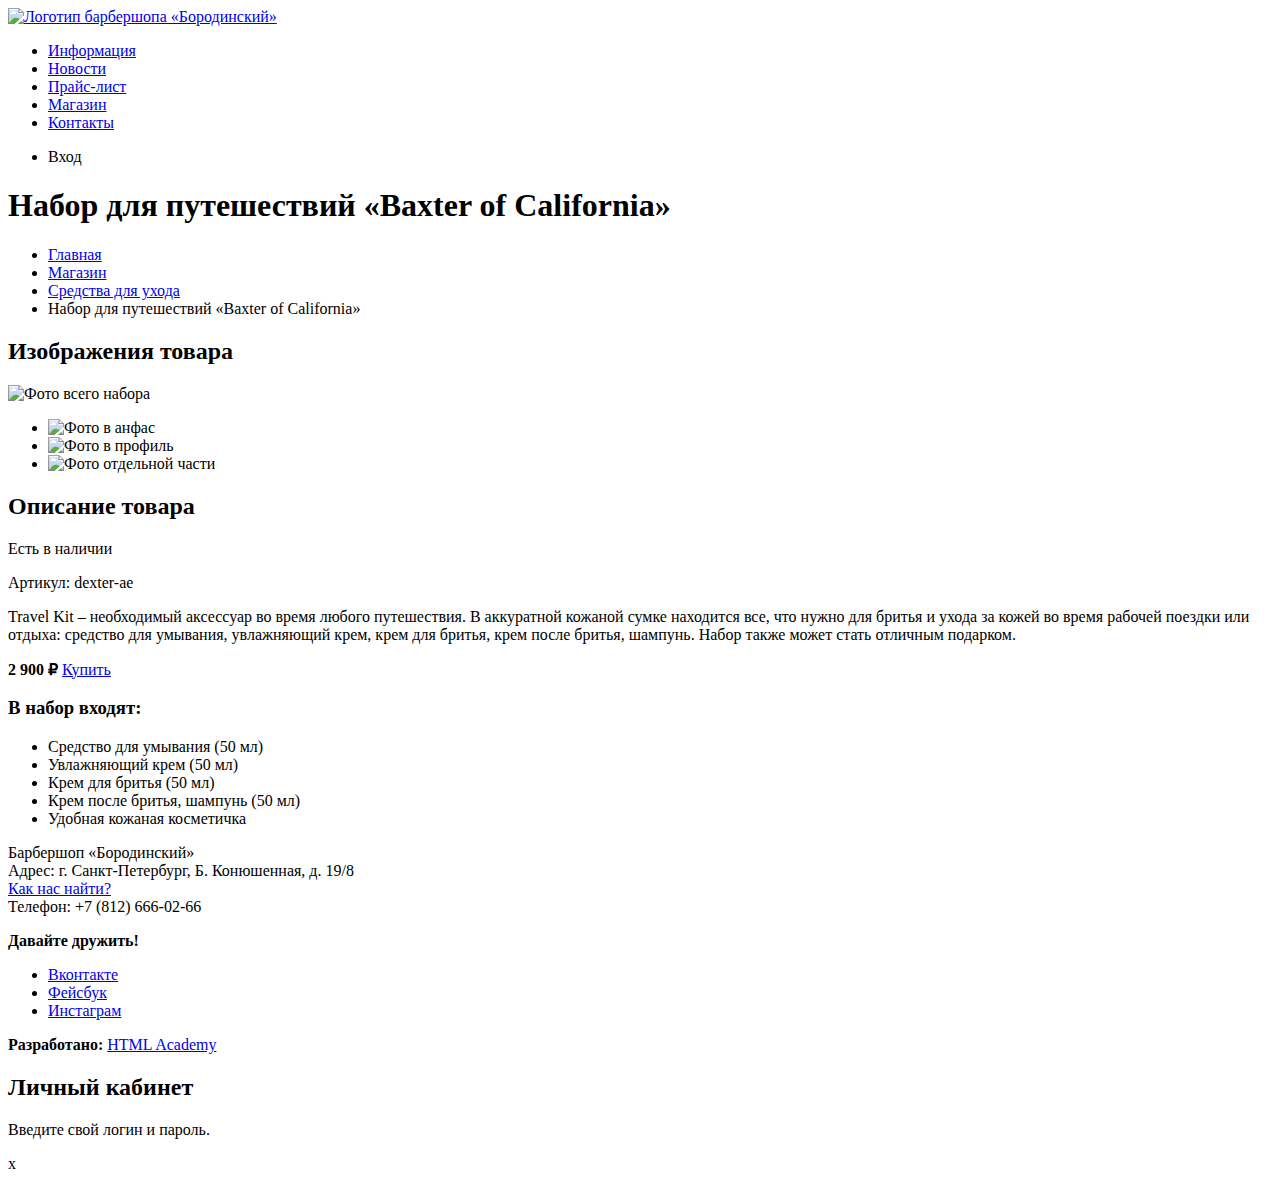
==== catalog-item.html @ 85d0fcfa "Задание 2 страница товара" ====
<!DOCTYPE html>
<html lang="ru">
  <head>
    <meta charset="utf-8">
    <title></title>
  </head>
  <body>
    <header class="main-header">
      <nav class="main-navigation">
        <a class="main-header-logo" href="index.html">
          <img src="img/logo.svg" width="111" height="24" alt="Логотип барбершопа «Бородинский»">
        </a>
        <ul class="site-navigation">
          <li><a href="info.html">Информация</a></li>
          <li><a href="news.html">Новости</a></li>
          <li><a href="price.html">Прайс-лист</a></li>
           <li class="site-navigation-current"><a href="catalog.html">Магазин</a></li>
          <li><a href="contacts.html">Контакты</a></li>
        </ul>
        <ul class="user-navigation">
          <li class="login-link">Вход</li>
        </ul>
      </nav>
    </header>
    <main class="container">
      
      <h1 class="page-title">Набор для путешествий «Baxter of California»</h1>
      
      <ul class="breadcrumbs">
        <li><a href="index.html">Главная</a></li>
        <li><a href="#">Магазин</a></li>
        <li><a href="#">Средства для ухода</a></li>
        <li class="breadcrumbs-current">Набор для путешествий «Baxter of California»</li>
      </ul>
      
      <section class="product-photos">
        <h2 class="visually-hidden">Изображения товара</h2>
        <p class="product-photo-full">
          <img src="img/product-big.jpg" width="460" height="498" alt="Фото всего набора">
        </p>
        <ul class="product-photo-preview">
          <li><img src="img/product-small-1.jpg" width="140" height="149" alt="Фото в анфас"></li>
          <li><img src="img/product-small-2.jpg" width="140" height="149" alt="Фото в профиль"></li>
          <li><img src="img/product-small-3.jpg" width="140" height="149" alt="Фото отдельной части"></li>
        </ul>
      </section>
      
      <section class="product-info">
        <h2 class="visually-hidden">Описание товара</h2>
        <p class="product-availability">Есть в наличии</p>
        <p class="product-article">Артикул: dexter-ae</p>
        <p class="product-text">Travel Kit – необходимый аксессуар во время любого путешествия. В аккуратной кожаной сумке находится все, что нужно для бритья и ухода за кожей во время рабочей поездки или отдыха: средство для умывания, увлажняющий крем, крем для бритья, крем после бритья, шампунь. Набор также может стать отличным подарком.</p>
        <p class="product-price">
          <b>2 900 ₽</b>
          <a class="button" href="#">Купить</a>
        </p>
        <h3>В набор входят:</h3>
        <ul>
          <li>Средство для умывания (50 мл)</li>
          <li>Увлажняющий крем (50 мл)</li>
          <li>Крем для бритья (50 мл)</li>
          <li>Крем после бритья, шампунь (50 мл)</li>
          <li>Удобная кожаная косметичка</li>
        </ul>
      </section>
    </main>
    <footer class="main-footer">
      <p class="footer-contacts">
        Барбершоп «Бородинский»<br>
        Адрес: г. Санкт-Петербург, Б. Конюшенная, д. 19/8<br>
        <a href="map.html">Как нас найти?</a><br>
        Телефон: +7 (812) 666-02-66
      </p>
      <div class="footer-social">
        <b>Давайте дружить!</b>
        <ul>
          <li><a class="social-button" href="#">Вконтакте</a></li>
          <li><a class="social-button" href="#">Фейсбук</a></li>
          <li><a class="social-button" href="#">Инстаграм</a></li>
        </ul>
      </div>
      <p class="footer-copyright">
        <b>Разработано:</b> <a class="button" href="https://htmlacademy.ru">HTML Academy</a>
      </p>
    </footer>
    
    <section class="modal modal-login">
      <h2>Личный кабинет</h2>
      <p>Введите свой логин и пароль.</p>
      <!-- Здесь будет форма -->
      <span class="modal-close">x</span>
    </section>
  </body>
</html>
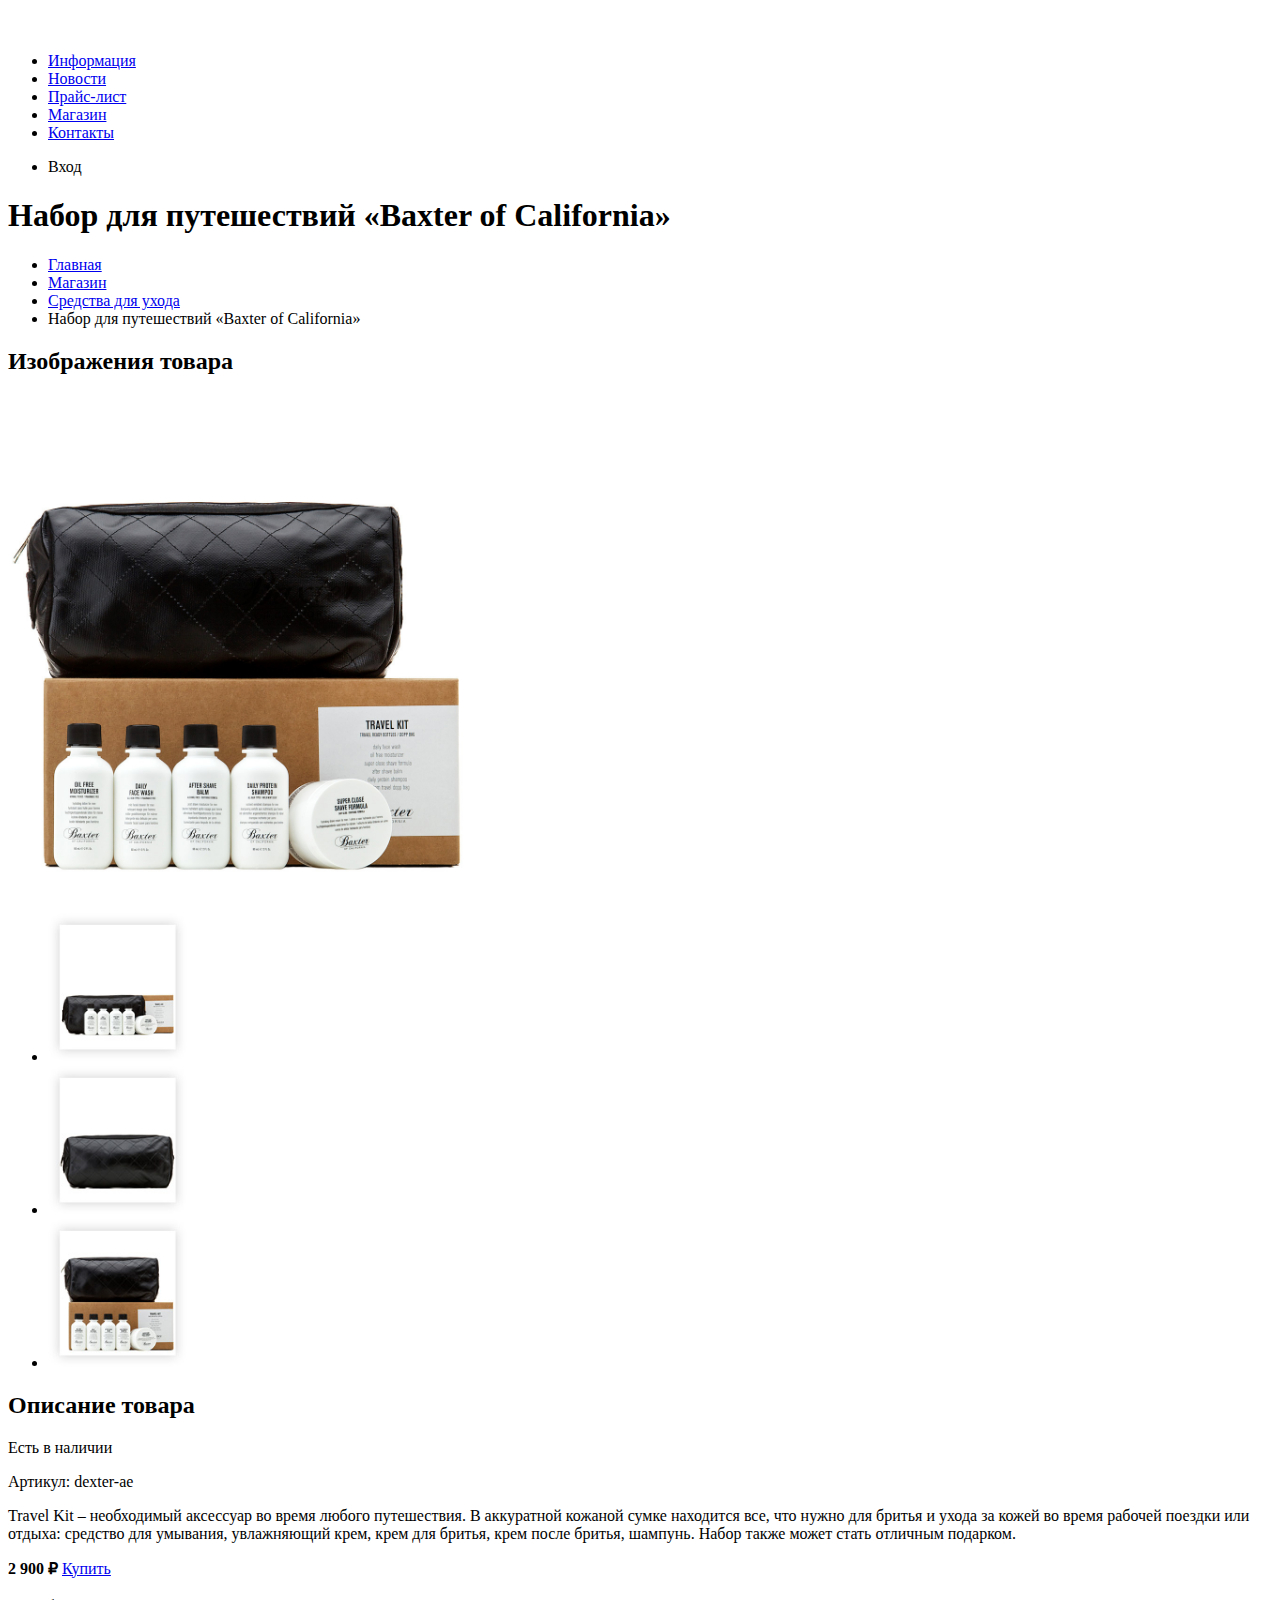
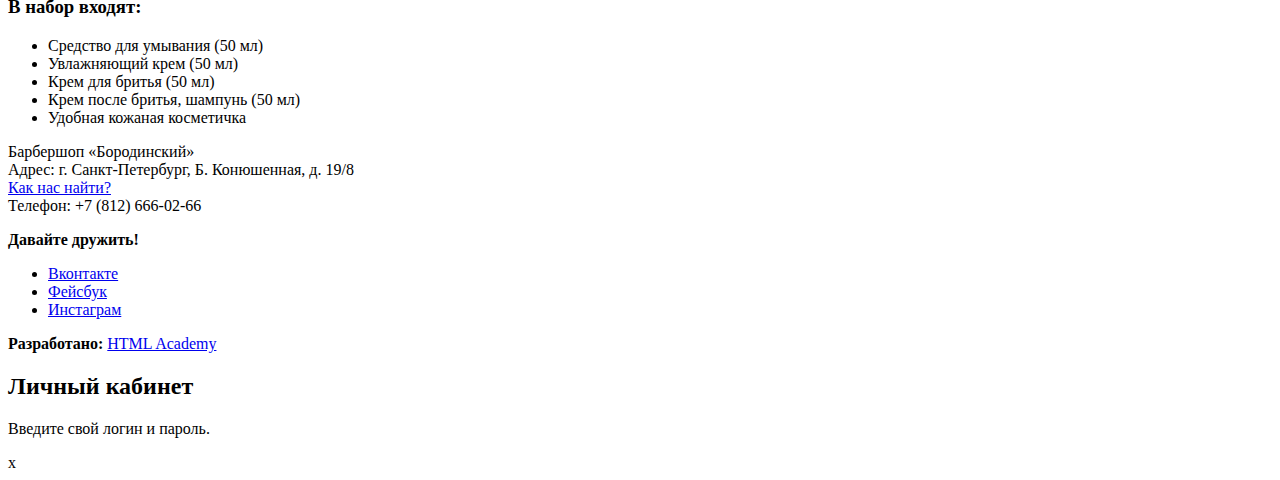
==== commit bae69f6a: "Добавил картинки" ====
--- a/catalog-item.html
+++ b/catalog-item.html
@@ -1,94 +1,94 @@
-<!DOCTYPE html>
-<html lang="ru">
-  <head>
-    <meta charset="utf-8">
-    <title></title>
-  </head>
-  <body>
-    <header class="main-header">
-      <nav class="main-navigation">
-        <a class="main-header-logo" href="index.html">
-          <img src="img/logo.svg" width="111" height="24" alt="Логотип барбершопа «Бородинский»">
-        </a>
-        <ul class="site-navigation">
-          <li><a href="info.html">Информация</a></li>
-          <li><a href="news.html">Новости</a></li>
-          <li><a href="price.html">Прайс-лист</a></li>
-           <li class="site-navigation-current"><a href="catalog.html">Магазин</a></li>
-          <li><a href="contacts.html">Контакты</a></li>
-        </ul>
-        <ul class="user-navigation">
-          <li class="login-link">Вход</li>
-        </ul>
-      </nav>
-    </header>
-    <main class="container">
-      
-      <h1 class="page-title">Набор для путешествий «Baxter of California»</h1>
-      
-      <ul class="breadcrumbs">
-        <li><a href="index.html">Главная</a></li>
-        <li><a href="#">Магазин</a></li>
-        <li><a href="#">Средства для ухода</a></li>
-        <li class="breadcrumbs-current">Набор для путешествий «Baxter of California»</li>
-      </ul>
-      
-      <section class="product-photos">
-        <h2 class="visually-hidden">Изображения товара</h2>
-        <p class="product-photo-full">
-          <img src="img/product-big.jpg" width="460" height="498" alt="Фото всего набора">
-        </p>
-        <ul class="product-photo-preview">
-          <li><img src="img/product-small-1.jpg" width="140" height="149" alt="Фото в анфас"></li>
-          <li><img src="img/product-small-2.jpg" width="140" height="149" alt="Фото в профиль"></li>
-          <li><img src="img/product-small-3.jpg" width="140" height="149" alt="Фото отдельной части"></li>
-        </ul>
-      </section>
-      
-      <section class="product-info">
-        <h2 class="visually-hidden">Описание товара</h2>
-        <p class="product-availability">Есть в наличии</p>
-        <p class="product-article">Артикул: dexter-ae</p>
-        <p class="product-text">Travel Kit – необходимый аксессуар во время любого путешествия. В аккуратной кожаной сумке находится все, что нужно для бритья и ухода за кожей во время рабочей поездки или отдыха: средство для умывания, увлажняющий крем, крем для бритья, крем после бритья, шампунь. Набор также может стать отличным подарком.</p>
-        <p class="product-price">
-          <b>2 900 ₽</b>
-          <a class="button" href="#">Купить</a>
-        </p>
-        <h3>В набор входят:</h3>
-        <ul>
-          <li>Средство для умывания (50 мл)</li>
-          <li>Увлажняющий крем (50 мл)</li>
-          <li>Крем для бритья (50 мл)</li>
-          <li>Крем после бритья, шампунь (50 мл)</li>
-          <li>Удобная кожаная косметичка</li>
-        </ul>
-      </section>
-    </main>
-    <footer class="main-footer">
-      <p class="footer-contacts">
-        Барбершоп «Бородинский»<br>
-        Адрес: г. Санкт-Петербург, Б. Конюшенная, д. 19/8<br>
-        <a href="map.html">Как нас найти?</a><br>
-        Телефон: +7 (812) 666-02-66
-      </p>
-      <div class="footer-social">
-        <b>Давайте дружить!</b>
-        <ul>
-          <li><a class="social-button" href="#">Вконтакте</a></li>
-          <li><a class="social-button" href="#">Фейсбук</a></li>
-          <li><a class="social-button" href="#">Инстаграм</a></li>
-        </ul>
-      </div>
-      <p class="footer-copyright">
-        <b>Разработано:</b> <a class="button" href="https://htmlacademy.ru">HTML Academy</a>
-      </p>
-    </footer>
-    
-    <section class="modal modal-login">
-      <h2>Личный кабинет</h2>
-      <p>Введите свой логин и пароль.</p>
-      <!-- Здесь будет форма -->
-      <span class="modal-close">x</span>
-    </section>
-  </body>
-</html>
+<!DOCTYPE html>
+<html lang="ru">
+  <head>
+    <meta charset="utf-8">
+    <title></title>
+  </head>
+  <body>
+    <header class="main-header">
+      <nav class="main-navigation">
+        <a class="main-header-logo" href="index.html">
+          <img src="img/logo.svg" width="111" height="24" alt="Логотип барбершопа «Бородинский»">
+        </a>
+        <ul class="site-navigation">
+          <li><a href="info.html">Информация</a></li>
+          <li><a href="news.html">Новости</a></li>
+          <li><a href="price.html">Прайс-лист</a></li>
+           <li class="site-navigation-current"><a href="catalog.html">Магазин</a></li>
+          <li><a href="contacts.html">Контакты</a></li>
+        </ul>
+        <ul class="user-navigation">
+          <li class="login-link">Вход</li>
+        </ul>
+      </nav>
+    </header>
+    <main class="container">
+      
+      <h1 class="page-title">Набор для путешествий «Baxter of California»</h1>
+      
+      <ul class="breadcrumbs">
+        <li><a href="index.html">Главная</a></li>
+        <li><a href="#">Магазин</a></li>
+        <li><a href="#">Средства для ухода</a></li>
+        <li class="breadcrumbs-current">Набор для путешествий «Baxter of California»</li>
+      </ul>
+      
+      <section class="product-photos">
+        <h2 class="visually-hidden">Изображения товара</h2>
+        <p class="product-photo-full">
+          <img src="img/product-big.jpg" width="460" height="498" alt="Фото всего набора">
+        </p>
+        <ul class="product-photo-preview">
+          <li><img src="img/product-small-1.jpg" width="140" height="149" alt="Фото в анфас"></li>
+          <li><img src="img/product-small-2.jpg" width="140" height="149" alt="Фото в профиль"></li>
+          <li><img src="img/product-small-3.jpg" width="140" height="149" alt="Фото отдельной части"></li>
+        </ul>
+      </section>
+      
+      <section class="product-info">
+        <h2 class="visually-hidden">Описание товара</h2>
+        <p class="product-availability">Есть в наличии</p>
+        <p class="product-article">Артикул: dexter-ae</p>
+        <p class="product-text">Travel Kit – необходимый аксессуар во время любого путешествия. В аккуратной кожаной сумке находится все, что нужно для бритья и ухода за кожей во время рабочей поездки или отдыха: средство для умывания, увлажняющий крем, крем для бритья, крем после бритья, шампунь. Набор также может стать отличным подарком.</p>
+        <p class="product-price">
+          <b>2 900 ₽</b>
+          <a class="button" href="#">Купить</a>
+        </p>
+        <h3>В набор входят:</h3>
+        <ul>
+          <li>Средство для умывания (50 мл)</li>
+          <li>Увлажняющий крем (50 мл)</li>
+          <li>Крем для бритья (50 мл)</li>
+          <li>Крем после бритья, шампунь (50 мл)</li>
+          <li>Удобная кожаная косметичка</li>
+        </ul>
+      </section>
+    </main>
+    <footer class="main-footer">
+      <p class="footer-contacts">
+        Барбершоп «Бородинский»<br>
+        Адрес: г. Санкт-Петербург, Б. Конюшенная, д. 19/8<br>
+        <a href="map.html">Как нас найти?</a><br>
+        Телефон: +7 (812) 666-02-66
+      </p>
+      <div class="footer-social">
+        <b>Давайте дружить!</b>
+        <ul>
+          <li><a class="social-button" href="#">Вконтакте</a></li>
+          <li><a class="social-button" href="#">Фейсбук</a></li>
+          <li><a class="social-button" href="#">Инстаграм</a></li>
+        </ul>
+      </div>
+      <p class="footer-copyright">
+        <b>Разработано:</b> <a class="button" href="https://htmlacademy.ru">HTML Academy</a>
+      </p>
+    </footer>
+    
+    <section class="modal modal-login">
+      <h2>Личный кабинет</h2>
+      <p>Введите свой логин и пароль.</p>
+      <!-- Здесь будет форма -->
+      <span class="modal-close">x</span>
+    </section>
+  </body>
+</html>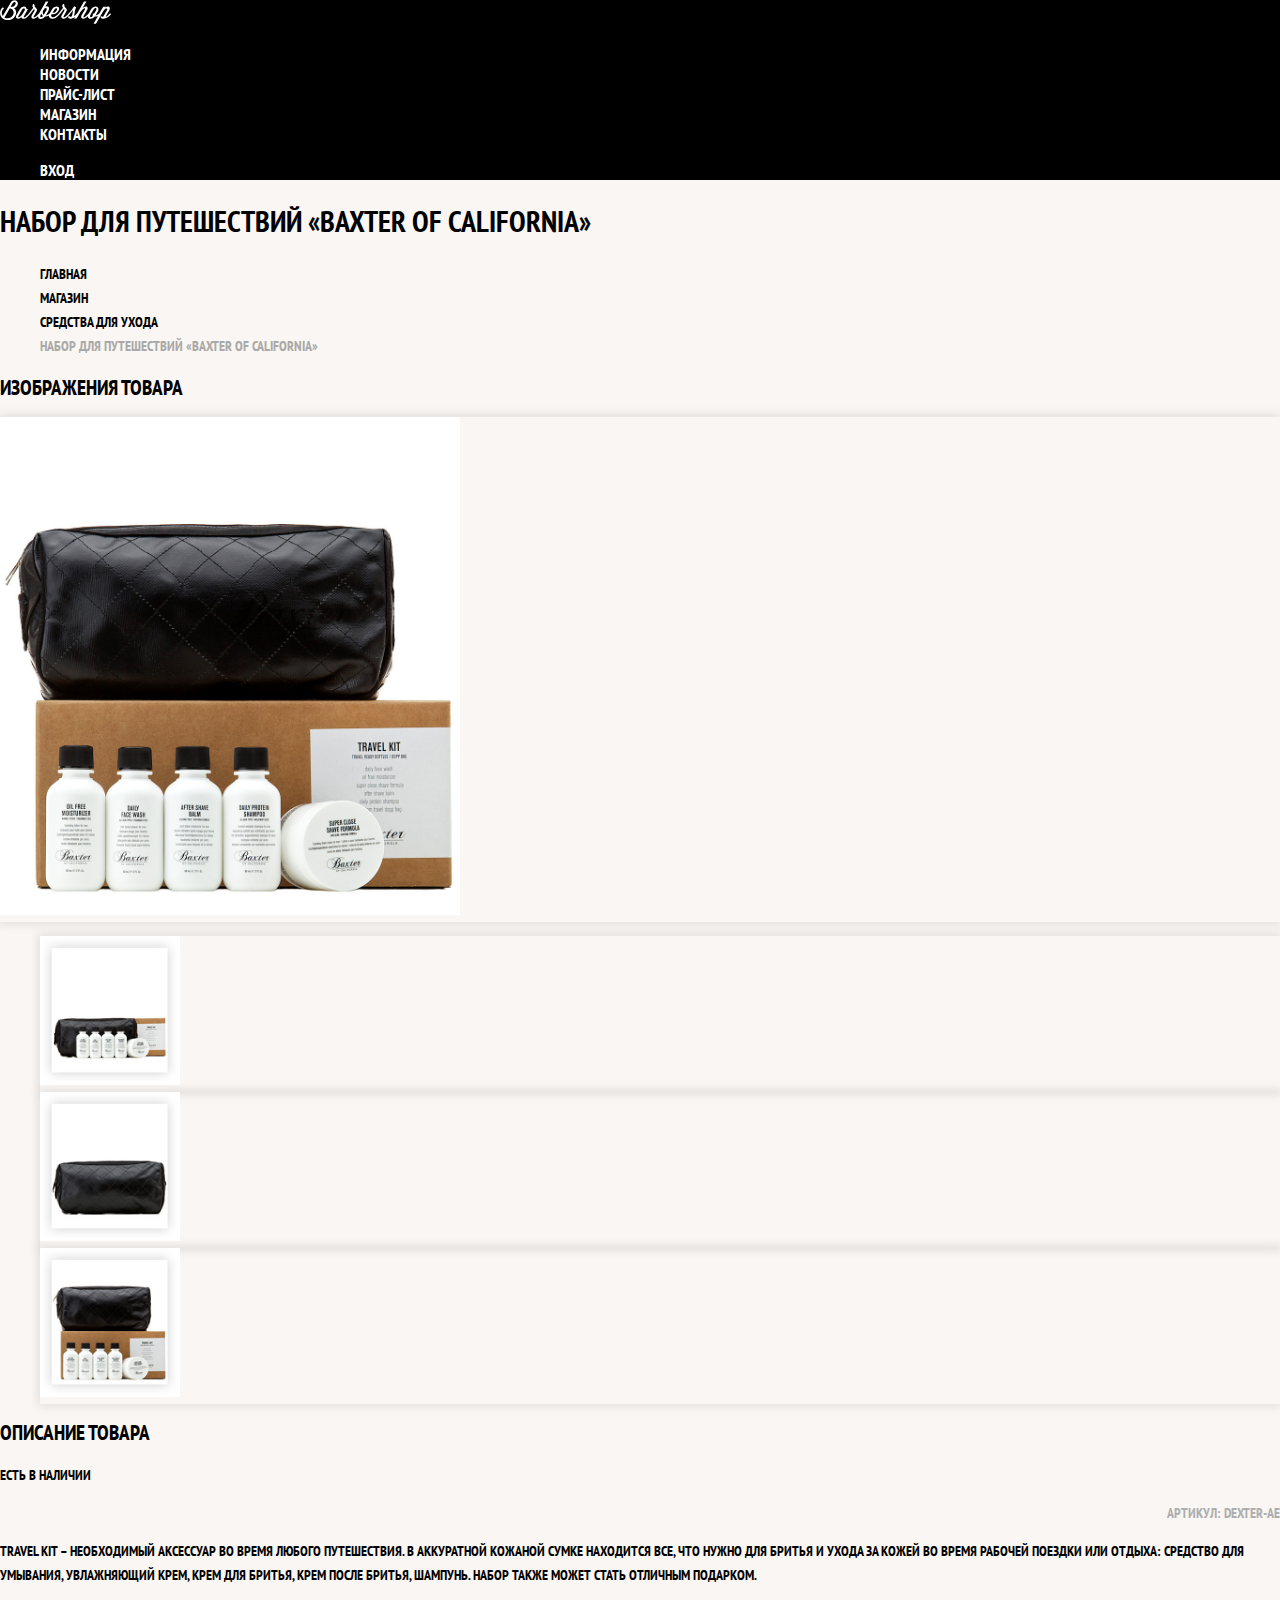
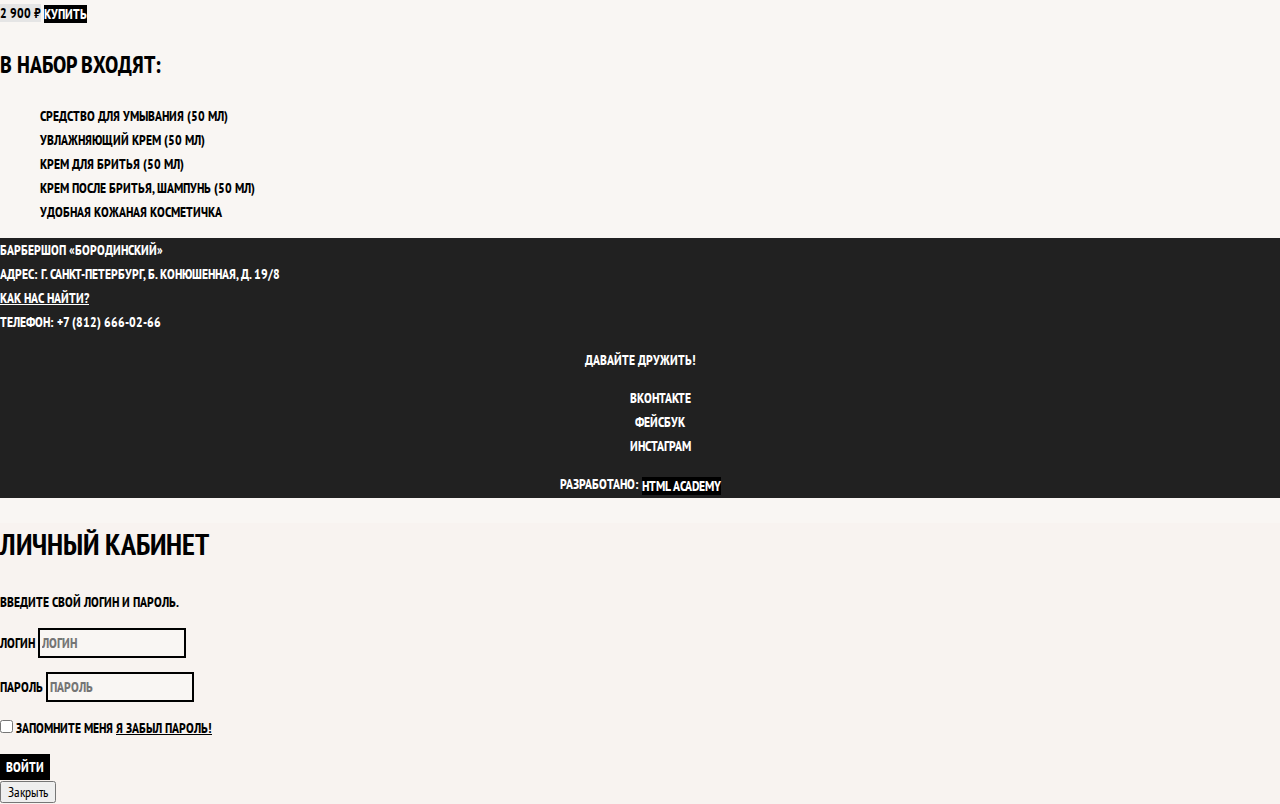
==== commit 7d841570: "Add files via upload" ====
--- a/catalog-item.html
+++ b/catalog-item.html
@@ -1,94 +1,129 @@
 <!DOCTYPE html>
 <html lang="ru">
-  <head>
-    <meta charset="utf-8">
-    <title></title>
-  </head>
-  <body>
-    <header class="main-header">
-      <nav class="main-navigation">
-        <a class="main-header-logo" href="index.html">
-          <img src="img/logo.svg" width="111" height="24" alt="Логотип барбершопа «Бородинский»">
-        </a>
-        <ul class="site-navigation">
-          <li><a href="info.html">Информация</a></li>
-          <li><a href="news.html">Новости</a></li>
-          <li><a href="price.html">Прайс-лист</a></li>
-           <li class="site-navigation-current"><a href="catalog.html">Магазин</a></li>
-          <li><a href="contacts.html">Контакты</a></li>
-        </ul>
-        <ul class="user-navigation">
-          <li class="login-link">Вход</li>
-        </ul>
-      </nav>
-    </header>
-    <main class="container">
-      
-      <h1 class="page-title">Набор для путешествий «Baxter of California»</h1>
-      
-      <ul class="breadcrumbs">
-        <li><a href="index.html">Главная</a></li>
-        <li><a href="#">Магазин</a></li>
-        <li><a href="#">Средства для ухода</a></li>
-        <li class="breadcrumbs-current">Набор для путешествий «Baxter of California»</li>
-      </ul>
-      
-      <section class="product-photos">
-        <h2 class="visually-hidden">Изображения товара</h2>
-        <p class="product-photo-full">
-          <img src="img/product-big.jpg" width="460" height="498" alt="Фото всего набора">
-        </p>
-        <ul class="product-photo-preview">
-          <li><img src="img/product-small-1.jpg" width="140" height="149" alt="Фото в анфас"></li>
-          <li><img src="img/product-small-2.jpg" width="140" height="149" alt="Фото в профиль"></li>
-          <li><img src="img/product-small-3.jpg" width="140" height="149" alt="Фото отдельной части"></li>
-        </ul>
-      </section>
-      
-      <section class="product-info">
-        <h2 class="visually-hidden">Описание товара</h2>
-        <p class="product-availability">Есть в наличии</p>
-        <p class="product-article">Артикул: dexter-ae</p>
-        <p class="product-text">Travel Kit – необходимый аксессуар во время любого путешествия. В аккуратной кожаной сумке находится все, что нужно для бритья и ухода за кожей во время рабочей поездки или отдыха: средство для умывания, увлажняющий крем, крем для бритья, крем после бритья, шампунь. Набор также может стать отличным подарком.</p>
-        <p class="product-price">
-          <b>2 900 ₽</b>
-          <a class="button" href="#">Купить</a>
-        </p>
-        <h3>В набор входят:</h3>
-        <ul>
-          <li>Средство для умывания (50 мл)</li>
-          <li>Увлажняющий крем (50 мл)</li>
-          <li>Крем для бритья (50 мл)</li>
-          <li>Крем после бритья, шампунь (50 мл)</li>
-          <li>Удобная кожаная косметичка</li>
-        </ul>
-      </section>
-    </main>
-    <footer class="main-footer">
-      <p class="footer-contacts">
-        Барбершоп «Бородинский»<br>
-        Адрес: г. Санкт-Петербург, Б. Конюшенная, д. 19/8<br>
-        <a href="map.html">Как нас найти?</a><br>
-        Телефон: +7 (812) 666-02-66
-      </p>
-      <div class="footer-social">
-        <b>Давайте дружить!</b>
-        <ul>
-          <li><a class="social-button" href="#">Вконтакте</a></li>
-          <li><a class="social-button" href="#">Фейсбук</a></li>
-          <li><a class="social-button" href="#">Инстаграм</a></li>
-        </ul>
-      </div>
-      <p class="footer-copyright">
-        <b>Разработано:</b> <a class="button" href="https://htmlacademy.ru">HTML Academy</a>
-      </p>
-    </footer>
-    
-    <section class="modal modal-login">
-      <h2>Личный кабинет</h2>
-      <p>Введите свой логин и пароль.</p>
-      <!-- Здесь будет форма -->
-      <span class="modal-close">x</span>
-    </section>
-  </body>
-</html>+<head>
+  <meta charset="UTF-8">
+  <title>Барбершоп «Бородинский»</title>
+  <link href="https://fonts.googleapis.com/css?family=PT+Sans+Narrow:400,700&amp;subset=latin,cyrillic" rel="stylesheet">
+  <link href="css/normalize.css" rel="stylesheet">
+  <link href="css/style.css" rel="stylesheet">
+</head>
+
+<body class="inner-page">
+
+<header class="main-header">
+  <nav class="main-navigation">
+    <a class="main-header-logo" href="index.html">
+      <img src="img/logo.svg" width="111" height="24" alt="Логотип барбершопа «Бородинский»">
+    </a>
+    <ul class="site-navigation">
+      <li><a href="info.html">Информация</a></li>
+      <li><a href="news.html">Новости</a></li>
+      <li><a href="price.html">Прайс-лист</a></li>
+      <li class="site-navigation-current"><a href="catalog.html">Магазин</a></li>
+      <li><a href="contacts.html">Контакты</a></li>
+    </ul>
+    <ul class="user-navigation">
+      <li><a class="login-link" href="login.html">Вход</a></li>
+    </ul>
+  </nav>
+</header>
+
+<main class="container">
+
+  <h1 class="page-title">Набор для путешествий «Baxter of California»</h1>
+
+  <ul class="breadcrumbs">
+    <li><a href="index.html">Главная</a></li>
+    <li><a href="#">Магазин</a></li>
+    <li><a href="#">Средства для ухода</a></li>
+    <li class="breadcrumbs-current">Набор для путешествий «Baxter of California»</li>
+  </ul>
+
+  <section class="product-photos">
+    <h2 class="visually-hidden">Изображения товара</h2>
+    <p class="product-photo-full">
+      <img src="img/product-big.jpg" width="460" height="498" alt="Фото всего набора">
+    </p>
+    <ul class="product-photo-preview">
+      <li>
+        <img src="img/product-small-1.jpg" width="140" height="149" alt="Фото в анфас">
+      </li>
+      <li>
+        <img src="img/product-small-2.jpg" width="140" height="149" alt="Фото в профиль">
+      </li>
+      <li>
+        <img src="img/product-small-3.jpg" width="140" height="149" alt="Фото отдельной части">
+      </li>
+    </ul>
+  </section>
+
+  <section class="product-info">
+    <h2 class="visually-hidden">Описание товара</h2>
+    <div class="product-description">
+      <p class="product-availability">Есть в наличии</p>
+      <p class="product-article">Артикул: dexter-ae</p>
+    </div>
+    <p class="product-text">Travel Kit – необходимый аксессуар во время любого путешествия. В аккуратной кожаной сумке находится все, что нужно для бритья и ухода за кожей во время рабочей поездки или отдыха: средство для умывания, увлажняющий крем, крем для бритья, крем после бритья, шампунь. Набор также может стать отличным подарком.</p>
+    <p class="product-price">
+      <b>2 900 ₽</b>
+      <a class="button" href="#">Купить</a>
+    </p>
+    <h3>В набор входят:</h3>
+    <ul>
+      <li>Средство для умывания (50 мл)</li>
+      <li>Увлажняющий крем (50 мл)</li>
+      <li>Крем для бритья (50 мл)</li>
+      <li>Крем после бритья, шампунь (50 мл)</li>
+      <li>Удобная кожаная косметичка</li>
+    </ul>
+  </section>
+
+</main>
+
+<footer class="main-footer">
+  <p class="footer-contacts">
+    Барбершоп «Бородинский»<br>
+    Адрес: г. Санкт-Петербург, Б. Конюшенная, д. 19/8<br>
+    <a href="map.html">Как нас найти?</a><br>
+    Телефон: +7 (812) 666-02-66
+  </p>
+  <div class="footer-social">
+    <b>Давайте дружить!</b>
+    <ul>
+      <li><a class="social-button" href="#">Вконтакте</a></li>
+      <li><a class="social-button" href="#">Фейсбук</a></li>
+      <li><a class="social-button" href="#">Инстаграм</a></li>
+    </ul>
+  </div>
+  <p class="footer-copyright">
+    <b>Разработано:</b> <a class="button" href="https://htmlacademy.ru">HTML Academy</a>
+  </p>
+</footer>
+
+<section class="modal modal-login">
+  <h2>Личный кабинет</h2>
+  <p>Введите свой логин и пароль.</p>
+  <form class="login-form" action="https://echo.htmlacademy.ru" method="post">
+    <p>
+      <label class="visually-hidden" for="user-login">Логин</label>
+      <input class="login-icon-user" id="user-login" type="text" name="login" placeholder="Логин">
+    </p>
+    <p>
+      <label class="visually-hidden" for="user-password">Пароль</label>
+      <input class="login-icon-password" id="user-password" type="password" name="password" placeholder="Пароль">
+    </p>
+    <p class="login-password-info">
+      <label class="login-checkbox">
+        <input type="checkbox" name="remember" class="visually-hidden">
+        <span class="checkbox-indicator"></span>
+        Запомните меня
+      </label>
+      <a class="restore" href="#">Я забыл пароль!</a>
+    </p>
+    <button class="button" type="submit">Войти</button>
+  </form>
+  <button class="modal-close" type="button">Закрыть</button>
+</section>
+
+</body>
+</html>
--- a/css/style.css
+++ b/css/style.css
@@ -0,0 +1,357 @@
+body {
+  margin: 0;
+  padding: 0;
+
+  font-family: "PT Sans Narrow", Arial, sans-serif;
+  font-size: 14px;
+  line-height: 24px;
+  font-weight: 700;
+  color: #ffffff;
+  text-transform: uppercase;
+  
+  background-color: #000000;
+  background-image: url("img/bg.jpg");
+  background-position: top center;
+  background-repeat: no-repeat;
+}
+
+.inner-page {
+  color: #000000;
+
+  background-color: #f9f6f3;
+  background-image: url("img/pattern-light.jpg");
+  background-position: 0 0;
+  background-repeat: repeat;
+}
+
+a {
+  text-decoration: none;
+}
+
+.button {
+  font: inherit;
+
+  text-align: center;
+  color: #ffffff;
+  vertical-align: middle;
+  text-transform: uppercase;
+
+  background-color: #000000;
+  border: none;
+}
+
+.button:hover,
+.button:focus,
+.button:active {
+  background-color: #663d15;
+}
+
+.main-navigation {
+  font-size: 16px;
+  line-height: 20px;
+  color: #ffffff;
+
+  background-color: #000000;
+}
+
+.site-navigation,
+.user-navigation {
+  list-style: none;
+}
+
+.site-navigation a,
+.user-navigation a {
+  color: #ffffff;
+}
+
+.site-navigation a:hover,
+.site-navigation a:focus,
+.user-navigation a:hover,
+.user-navigation a:focus {
+  background-color: #242424;
+}
+
+.features-list {
+  list-style: none;
+}
+
+.feature-item {
+  text-align: center;
+}
+
+.feature-item h3 {
+  font-size: 30px;
+  line-height: 42px;
+}
+
+.index-columns {
+  color: #000000;
+
+  background-color: #f8f5f2;
+  background-image: url("img/pattern-light.jpg");
+  background-position: 0 0;
+  background-repeat: repeat;
+}
+
+.index-columns h2 {
+  font-size: 30px;
+  line-height: 42px;
+}
+
+.news-list {
+  list-style: none;
+}
+
+.news-item time {
+  text-transform: none;
+}
+
+.gallery-content {
+  background-color: #cccccc;
+  border: 7px solid #ffffff;
+}
+
+.appointment-item input {
+  font: inherit;
+
+  background-color: transparent;
+  border: 2px solid #000000;
+}
+
+.appointment-item input:focus {
+  border-color: #663d15;
+}
+
+.page-title {
+  font-size: 30px;
+  line-height: 42px;
+}
+
+.breadcrumbs {
+  list-style: none;
+}
+
+.breadcrumbs a {
+  color: #000000;
+}
+
+.breadcrumbs a:hover,
+.breadcrumbs a:focus {
+  text-decoration: underline;
+}
+
+.breadcrumbs-current {
+  color: #aba9a7;
+}
+
+.filter fieldset {
+  border: none;
+}
+
+.filter legend {
+  font-size: 24px;
+  line-height: 30px;
+}
+
+.filter ul {
+  list-style: none;
+  line-height: 18px;
+}
+
+.filter-input:hover + label,
+.filter-input:focus + label {
+  color: #663d15;
+}
+
+.filter-input:disabled + label {
+  color: #000000;
+
+  opacity: 0.5;
+}
+
+.catalog-list {
+  list-style: none;
+}
+
+.catalog-item {
+  background-color: #f8f8f8;
+  box-shadow: 0 0 10px rgba(0, 0, 0, 0.1);
+}
+
+.catalog-item:hover {
+  box-shadow: 0 0 10px rgba(0, 0, 0, 0.2);
+}
+
+.catalog-item a {
+  color: #000000;
+}
+
+.catalog-item h3 {
+  font-size: 14px;
+  line-height: 18px;
+}
+
+.catalog-category {
+  text-transform: none;
+}
+
+.catalog-item-price b {
+  font-size: 14px;
+  line-height: 20px;
+  text-align: center;
+
+  background-color: #e5e5e5;
+}
+
+.catalog-item-price .button {
+  line-height: 20px;
+  color: #ffffff;
+}
+
+.pagination-list {
+  list-style: none;
+}
+
+.pagination-item a {
+  color: #ffffff;
+
+  background-color: #000000;
+}
+
+.pagination-item a:hover,
+.pagination-item a:focus,
+.pagination-item a:active {
+  background-color: #663d15;
+}
+
+.pagination-item-current a {
+  color: #000000;
+
+  background-color: #ffffff;
+}
+
+.pagination-item-current a:hover,
+.pagination-item-current a:focus,
+.pagination-item-current a:active {
+  color: #000000;
+
+  background-color: #ffffff;
+}
+
+.product-photo-preview {
+  list-style: none;
+}
+
+.product-photo-preview li {
+  box-shadow: 0 0 10px 2px rgba(0, 0, 0, 0.1);
+}
+
+.product-photo-full {
+  box-shadow: 0 0 10px 2px rgba(0, 0, 0, 0.1);
+}
+
+.product-article {
+  text-align: right;
+  color: #aeaeae;
+}
+
+.product-price b {
+  line-height: 20px;
+  text-align: center;
+
+  background-color: #e5e5e5;
+}
+
+.product-info h3 {
+  font-size: 24px;
+  line-height: 30px;
+}
+
+.product-info ul {
+  list-style: none;
+}
+
+.main-footer {
+  color: #ffffff;
+
+  background-color: #212121;
+  background-image: url("img/pattern-dark.jpg");
+  background-position: 0 0;
+  background-repeat: repeat;
+}
+
+.footer-contacts a {
+  color: #ffffff;
+  text-decoration: underline;
+}
+
+.footer-contacts a:hover,
+.footer-contacts a:focus {
+  text-decoration: none;
+}
+
+.footer-social {
+  text-align: center;
+}
+
+.footer-social ul {
+  list-style: none;
+}
+
+.social-button {
+  color: #ffffff;
+}
+
+.footer-copyright {
+  text-align: center;
+}
+
+.footer-copyright .button:hover,
+.footer-copyright .button:focus {
+  color: #000000;
+
+  background-color: #ffffff;
+}
+
+.modal {
+  color: #000000;
+
+  background-color: #f8f3f0;
+  background-image: url("img/pattern-light.jpg");
+  background-position: 0 0;
+  background-repeat: repeat;
+}
+
+.modal h2 {
+  font-size: 30px;
+  line-height: 42px;
+}
+
+.login-form input[type="text"],
+.login-form input[type="password"] {
+  font: inherit;
+  color: #000000;
+  text-transform: uppercase;
+
+  background-color: #f9f6f3;
+  border: 2px solid #000000;
+}
+
+.login-form input:focus {
+  border-color: #663d15;
+}
+
+.login-checkbox:hover,
+.login-checkbox:focus {
+  color: #663d15;
+}
+
+.restore {
+  color: #000000;
+  text-decoration: underline;
+}
+
+.restore:hover,
+.restore:focus {
+  text-decoration: none;
+}
